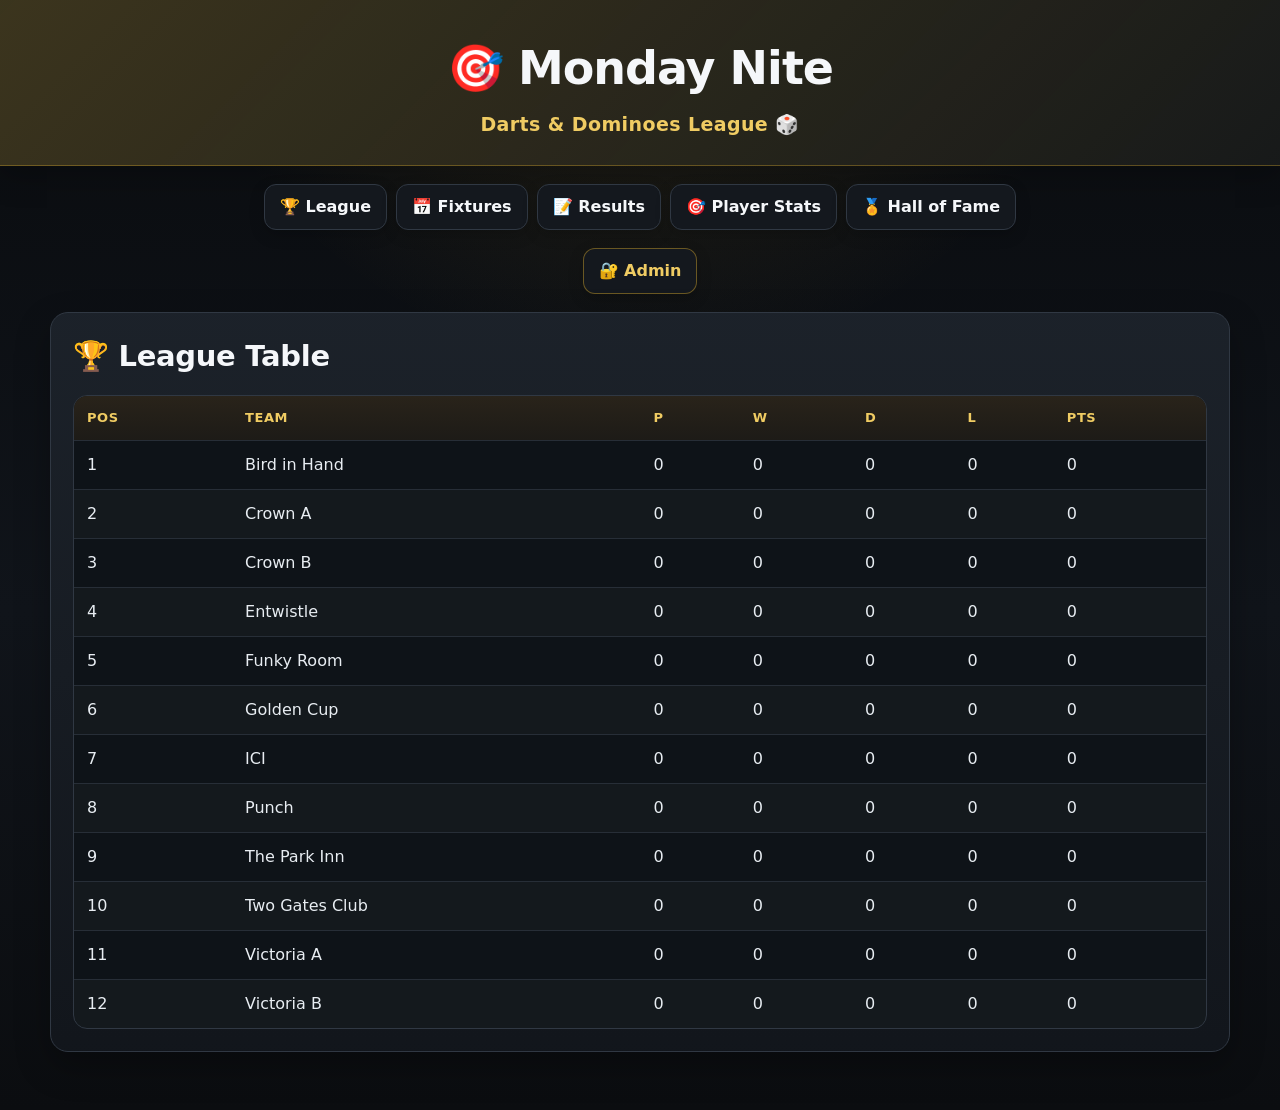
==== index.html @ a7765db3 "Add files via upload" ====
<!DOCTYPE html>
<html lang="en">
<head>
<meta charset="UTF-8">
<meta name="viewport" content="width=device-width, initial-scale=1.0">
<title>Monday Nite League</title>
<link rel="stylesheet" href="css/style.css">
</head>

<body>

<header>
<h1>🎯 Monday Nite</h1>
<p>Darts & Dominoes League 🎲</p>
</header>

<nav>
<a href="index.html">🏆 League</a>
<a href="fixtures.html">📅 Fixtures</a>
<a href="results.html">📝 Results</a>
<a href="stats.html">🎯 Player Stats</a>
<a href="halloffame.html">🏅 Hall of Fame</a>
</nav>
<a href="admin.html">🔐 Admin</a>
<div class="card">

<h2>🏆 League Table</h2>

<table>
<thead>
<tr>
<th>Pos</th>
<th>Team</th>
<th>P</th>
<th>W</th>
<th>D</th>
<th>L</th>
<th>Pts</th>
</tr>
</thead>

<tbody id="leagueTable"><tr><td>1</td><td>Crown A</td><td>0</td><td>0</td><td>0</td><td>0</td><td>0</td></tr><tr><td>2</td><td>Punch</td><td>0</td><td>0</td><td>0</td><td>0</td><td>0</td></tr><tr><td>3</td><td>ICI</td><td>0</td><td>0</td><td>0</td><td>0</td><td>0</td></tr><tr><td>4</td><td>Golden Cup</td><td>0</td><td>0</td><td>0</td><td>0</td><td>0</td></tr><tr><td>5</td><td>The Park Inn</td><td>0</td><td>0</td><td>0</td><td>0</td><td>0</td></tr><tr><td>6</td><td>Bird in Hand</td><td>0</td><td>0</td><td>0</td><td>0</td><td>0</td></tr><tr><td>7</td><td>Victoria A</td><td>0</td><td>0</td><td>0</td><td>0</td><td>0</td></tr><tr><td>8</td><td>Two Gates Club</td><td>0</td><td>0</td><td>0</td><td>0</td><td>0</td></tr><tr><td>9</td><td>Funky Room</td><td>0</td><td>0</td><td>0</td><td>0</td><td>0</td></tr><tr><td>10</td><td>Entwistle</td><td>0</td><td>0</td><td>0</td><td>0</td><td>0</td></tr><tr><td>11</td><td>Crown B</td><td>0</td><td>0</td><td>0</td><td>0</td><td>0</td></tr><tr><td>12</td><td>Victoria B</td><td>0</td><td>0</td><td>0</td><td>0</td><td>0</td></tr></tbody>

</table>

</div>

<script src="js/app.js"></script>

</body>
</html>
---- css/style.css ----
:root{
  --bg:#0b0d10;
  --panel:#15191f;
  --panel-2:#1c222a;
  --gold:#d4a72c;
  --gold-light:#f0cc63;
  --text:#f5f7fa;
  --muted:#aeb6c2;
  --line:#303843;
  --success:#39c27f;
  --danger:#e05b63;
  --shadow:0 14px 35px rgba(0,0,0,.28);
  --radius:18px;
}

*{box-sizing:border-box}

html{scroll-behavior:smooth}

body{
  margin:0;
  min-height:100vh;
  font-family:Inter,system-ui,-apple-system,BlinkMacSystemFont,"Segoe UI",Arial,sans-serif;
  background:
    radial-gradient(circle at 50% -10%, rgba(212,167,44,.16), transparent 35%),
    linear-gradient(180deg,#090b0e 0%,#10141a 55%,#0b0d10 100%);
  color:var(--text);
  line-height:1.5;
  padding-bottom:40px;
}

header{
  text-align:center;
  padding:34px 18px 26px;
  background:
    linear-gradient(135deg,rgba(212,167,44,.22),rgba(212,167,44,.04)),
    #101419;
  border-bottom:1px solid rgba(212,167,44,.35);
  box-shadow:0 8px 30px rgba(0,0,0,.25);
}

header h1{
  margin:0;
  font-size:clamp(28px,6vw,46px);
  font-weight:850;
  letter-spacing:-1px;
}

header p{
  margin:7px 0 0;
  color:var(--gold-light);
  font-size:clamp(15px,3vw,19px);
  font-weight:650;
  letter-spacing:.4px;
}

nav{
  width:min(1180px,calc(100% - 28px));
  margin:18px auto;
  display:flex;
  flex-wrap:wrap;
  justify-content:center;
  gap:9px;
}

nav a,
body > a[href="admin.html"]{
  display:inline-flex;
  align-items:center;
  justify-content:center;
  min-height:44px;
  padding:10px 15px;
  border:1px solid var(--line);
  border-radius:12px;
  background:rgba(21,25,31,.94);
  color:var(--text);
  text-decoration:none;
  font-weight:700;
  box-shadow:0 5px 15px rgba(0,0,0,.18);
  transition:transform .15s ease,background .15s ease,border-color .15s ease;
}

nav a:hover,
body > a[href="admin.html"]:hover{
  transform:translateY(-1px);
  background:#242b34;
  border-color:var(--gold);
}

body > a[href="admin.html"]{
  display:flex;
  width:max-content;
  margin:0 auto 18px;
  color:var(--gold-light);
  border-color:rgba(212,167,44,.45);
}

.card{
  width:min(1180px,calc(100% - 28px));
  margin:18px auto;
  padding:22px;
  background:linear-gradient(180deg,rgba(28,34,42,.98),rgba(18,22,28,.98));
  border:1px solid var(--line);
  border-radius:var(--radius);
  box-shadow:var(--shadow);
}

.card .card{
  width:100%;
  margin:18px 0;
  background:#11161c;
  box-shadow:none;
}

h2{
  margin:0 0 17px;
  font-size:clamp(21px,4vw,29px);
  letter-spacing:-.3px;
}

h3{color:var(--gold-light)}

p{color:var(--muted)}

label{
  display:block;
  margin:14px 0 6px;
  color:#dbe1e8;
  font-weight:700;
}

input,
select,
button,
textarea{
  width:100%;
  padding:13px 14px;
  margin-top:7px;
  font:inherit;
  border-radius:12px;
  box-sizing:border-box;
}

input,
select,
textarea{
  color:var(--text);
  background:#0d1116;
  border:1px solid #39434f;
  outline:none;
}

input:focus,
select:focus,
textarea:focus{
  border-color:var(--gold);
  box-shadow:0 0 0 3px rgba(212,167,44,.12);
}

button{
  border:1px solid #b58a20;
  background:linear-gradient(180deg,var(--gold-light),var(--gold));
  color:#17130a;
  font-weight:850;
  cursor:pointer;
  box-shadow:0 8px 18px rgba(0,0,0,.2);
  transition:transform .15s ease,filter .15s ease;
}

button:hover{
  filter:brightness(1.06);
  transform:translateY(-1px);
}

table{
  width:100%;
  border-collapse:separate;
  border-spacing:0;
  overflow:hidden;
  border:1px solid var(--line);
  border-radius:14px;
  background:#0e1318;
}

thead th{
  background:linear-gradient(180deg,#29231a,#1d1b17);
  color:var(--gold-light);
  text-align:left;
  font-size:13px;
  text-transform:uppercase;
  letter-spacing:.55px;
  white-space:nowrap;
}

th,td{
  padding:12px 13px;
  border-bottom:1px solid #272e37;
}

tbody tr:last-child td{border-bottom:0}

tbody tr:nth-child(even){background:rgba(255,255,255,.025)}

tbody tr:hover{background:rgba(212,167,44,.07)}

td{color:#e8edf2}

hr{
  border:0;
  border-top:1px solid var(--line);
  margin:25px 0;
}

textarea{
  min-height:170px;
  resize:vertical;
}

.hero{
  width:min(1180px,calc(100% - 28px));
  margin:22px auto;
  padding:28px;
  border-radius:22px;
  border:1px solid rgba(212,167,44,.35);
  background:
    radial-gradient(circle at 90% 10%,rgba(212,167,44,.18),transparent 28%),
    linear-gradient(135deg,#1b2027,#11151b);
  box-shadow:var(--shadow);
}

.hero h2{margin-bottom:7px}
.hero p{margin:0;max-width:700px}

.quick-links{
  width:min(1180px,calc(100% - 28px));
  margin:18px auto;
  display:grid;
  grid-template-columns:repeat(4,minmax(0,1fr));
  gap:14px;
}

.quick-links a{
  padding:18px;
  border-radius:16px;
  border:1px solid var(--line);
  background:#151a20;
  color:var(--text);
  text-decoration:none;
  font-weight:800;
  box-shadow:0 8px 20px rgba(0,0,0,.18);
}

.quick-links a span{
  display:block;
  color:var(--gold-light);
  font-size:14px;
  margin-top:4px;
  font-weight:600;
}

.quick-links a:hover{
  border-color:var(--gold);
  transform:translateY(-2px);
}

@media (max-width:800px){
  .quick-links{grid-template-columns:repeat(2,minmax(0,1fr))}
}

@media (max-width:520px){
  header{padding:26px 14px 20px}
  nav{gap:7px}
  nav a,body > a[href="admin.html"]{font-size:14px;padding:9px 11px}
  .card{padding:16px}
  th,td{padding:10px 8px;font-size:13px}
  .quick-links{grid-template-columns:1fr}
  .hero{padding:21px}
}

/* Keep admin content visually distinct */
#adminPanel{border-color:rgba(212,167,44,.4)}
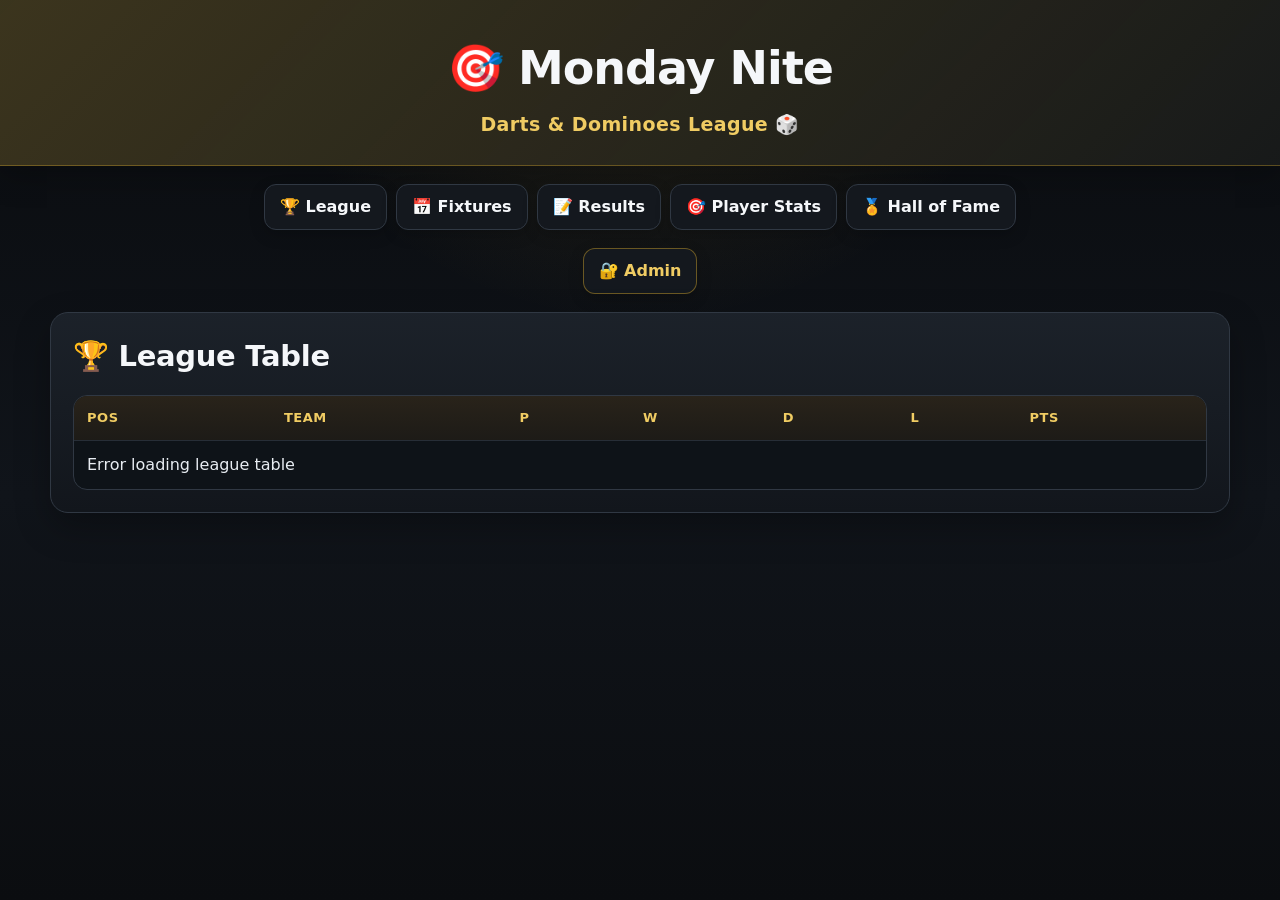
==== commit 142618ab: "Update navigation link and script source in index.html" ====
--- a/index.html
+++ b/index.html
@@ -1,10 +1,12 @@
 <!DOCTYPE html>
 <html lang="en">
 <head>
+
 <meta charset="UTF-8">
 <meta name="viewport" content="width=device-width, initial-scale=1.0">
 <title>Monday Nite League</title>
 <link rel="stylesheet" href="css/style.css">
+<link rel="icon" href="data:;ivBORwOKGgo=">
 </head>
 
 <body>
@@ -45,7 +47,7 @@
 
 </div>
 
-<script src="js/app.js"></script>
+<script src="js/table.js"></script>
 
 </body>
-</html>+</html>
